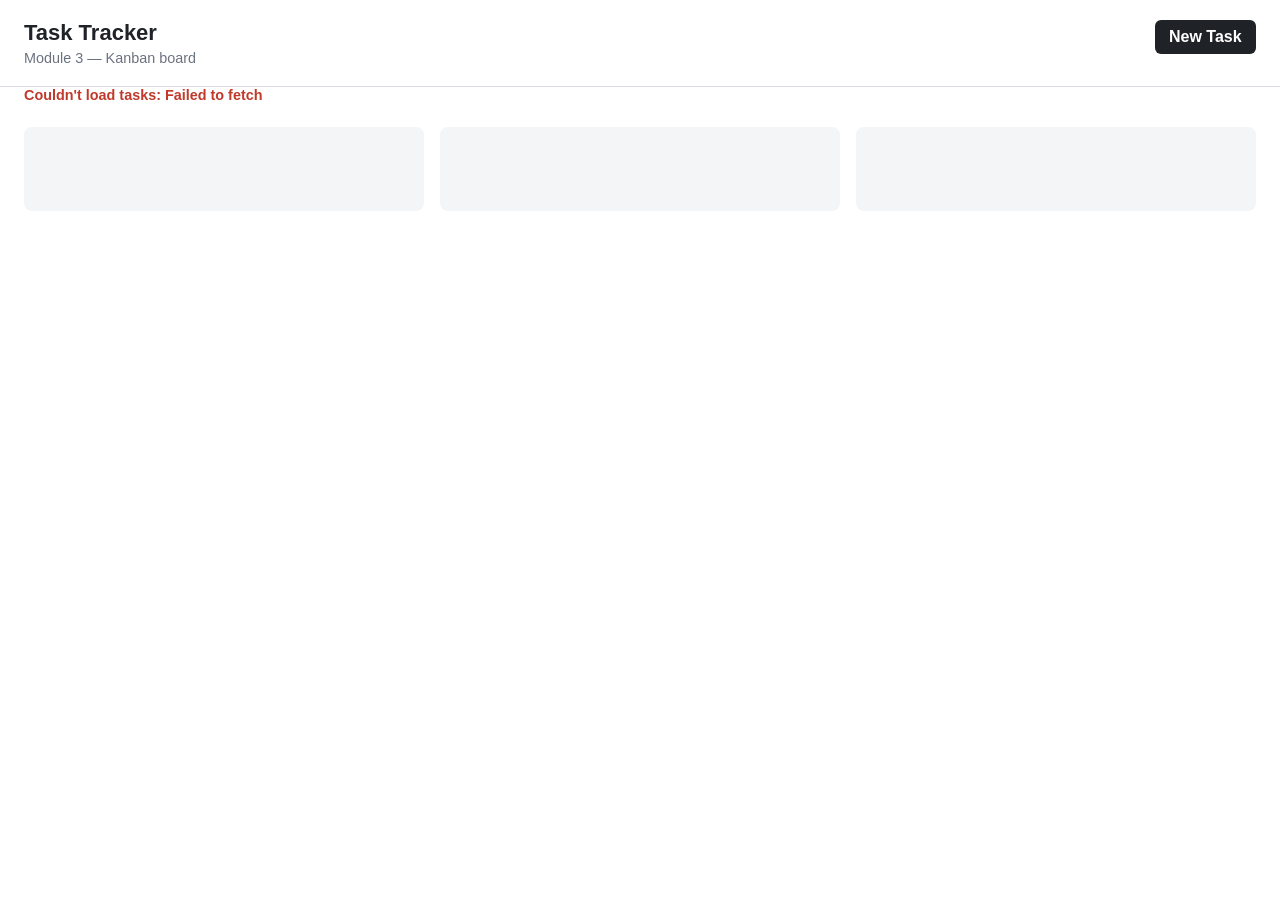
==== frontend/index.html @ bc12d235 "Add Module 3 Kanban frontend with drag-and-drop, create/edit modal, and CORS Adds a vanilla HTML/CSS" ====
<!doctype html>
<html lang="en">
<head>
  <meta charset="utf-8" />
  <meta name="viewport" content="width=device-width, initial-scale=1" />
  <title>Task Tracker</title>
  <style>
    :root {
      color-scheme: light dark;
      --gap: 1rem;
      --column-bg: #f4f5f7;
      --card-bg: #ffffff;
      --border: #d9dce1;
      --text: #1f2328;
      --muted: #6b7280;
      --high: #c0392b;
      --medium: #b7791f;
      --low: #2f855a;
    }

    * {
      box-sizing: border-box;
    }

    body {
      margin: 0;
      font-family: -apple-system, BlinkMacSystemFont, "Segoe UI", Roboto, Helvetica, Arial, sans-serif;
      color: var(--text);
      background: #ffffff;
    }

    header.app-header {
      padding: 1.25rem 1.5rem;
      border-bottom: 1px solid var(--border);
      display: flex;
      align-items: flex-start;
      justify-content: space-between;
      gap: 1rem;
    }

    header.app-header h1 {
      margin: 0;
      font-size: 1.375rem;
    }

    header.app-header p {
      margin: 0.25rem 0 0;
      color: var(--muted);
      font-size: 0.9rem;
    }

    button {
      font: inherit;
      cursor: pointer;
    }

    #new-task-btn {
      background: var(--text);
      color: #fff;
      border: none;
      border-radius: 6px;
      padding: 0.5rem 0.9rem;
      font-weight: 600;
      white-space: nowrap;
    }

    main.board {
      display: flex;
      gap: var(--gap);
      padding: 1.5rem;
      align-items: flex-start;
    }

    section.column {
      flex: 1 1 0;
      min-width: 0;
      background: var(--column-bg);
      border-radius: 8px;
      padding: 0.75rem;
    }

    section.column h2 {
      margin: 0 0 0.75rem;
      font-size: 1rem;
      display: flex;
      align-items: center;
      justify-content: space-between;
    }

    ul.card-list {
      list-style: none;
      margin: 0;
      padding: 0;
      display: flex;
      flex-direction: column;
      gap: 0.5rem;
      min-height: 3rem;
    }

    li.card {
      background: var(--card-bg);
      border: 1px solid var(--border);
      border-radius: 6px;
      padding: 0.65rem 0.75rem;
      cursor: grab;
    }

    li.card.dragging {
      opacity: 0.5;
    }

    ul.card-list.drag-over {
      outline: 2px dashed var(--muted);
      outline-offset: 2px;
    }

    li.card .card-title {
      font-weight: 600;
      margin: 0 0 0.25rem;
    }

    li.card .card-meta {
      font-size: 0.8rem;
      color: var(--muted);
      display: flex;
      gap: 0.5rem;
      flex-wrap: wrap;
      align-items: center;
    }

    .card-edit-btn {
      margin-left: auto;
      background: none;
      border: 1px solid var(--border);
      border-radius: 4px;
      padding: 0.1rem 0.5rem;
      font-size: 0.75rem;
      color: var(--text);
    }

    .priority-badge {
      font-weight: 600;
      text-transform: uppercase;
      font-size: 0.7rem;
      letter-spacing: 0.03em;
    }

    .priority-High {
      color: var(--high);
    }

    .priority-Medium {
      color: var(--medium);
    }

    .priority-Low {
      color: var(--low);
    }

    .column-count {
      font-size: 0.8rem;
      font-weight: 500;
      color: var(--muted);
    }

    .empty-placeholder {
      color: var(--muted);
      font-size: 0.85rem;
      font-style: italic;
      padding: 0.5rem 0.1rem;
    }

    #board-banner {
      margin: 0 1.5rem;
      font-size: 0.9rem;
    }

    #board-banner[data-state="loading"] {
      color: var(--muted);
    }

    #board-banner[data-state="error"] {
      color: var(--high);
      font-weight: 600;
    }

    #board-banner:empty {
      display: none;
    }

    @media (max-width: 720px) {
      main.board {
        flex-direction: column;
      }

      section.column {
        width: 100%;
      }
    }

    dialog#task-modal {
      border: none;
      border-radius: 10px;
      padding: 1.25rem 1.5rem 1.5rem;
      width: min(420px, 90vw);
      box-shadow: 0 10px 30px rgba(0, 0, 0, 0.2);
    }

    dialog#task-modal::backdrop {
      background: rgba(0, 0, 0, 0.4);
    }

    .modal-header {
      display: flex;
      align-items: center;
      justify-content: space-between;
      margin-bottom: 0.5rem;
    }

    .modal-header h2 {
      margin: 0;
      font-size: 1.1rem;
    }

    #modal-close-btn {
      background: none;
      border: none;
      font-size: 1.25rem;
      line-height: 1;
      color: var(--muted);
      padding: 0.1rem 0.4rem;
    }

    .modal-error {
      color: var(--high);
      font-size: 0.85rem;
      min-height: 1.1em;
      margin: 0 0 0.5rem;
    }

    .field {
      margin-bottom: 0.75rem;
      display: flex;
      flex-direction: column;
      gap: 0.25rem;
    }

    .field label {
      font-size: 0.8rem;
      font-weight: 600;
      color: var(--muted);
    }

    .field input,
    .field textarea,
    .field select {
      font: inherit;
      padding: 0.4rem 0.5rem;
      border: 1px solid var(--border);
      border-radius: 5px;
    }

    .field-row {
      display: flex;
      gap: 0.75rem;
    }

    .field-row .field {
      flex: 1 1 0;
    }

    .modal-actions {
      display: flex;
      justify-content: flex-end;
      gap: 0.5rem;
      margin-top: 1rem;
    }

    .modal-actions button {
      border-radius: 6px;
      padding: 0.45rem 0.9rem;
      border: 1px solid var(--border);
      background: #fff;
    }

    #modal-submit-btn {
      background: var(--text);
      color: #fff;
      border-color: var(--text);
      font-weight: 600;
    }
  </style>
</head>
<body>
  <header class="app-header">
    <div>
      <h1>Task Tracker</h1>
      <p>Module 3 — Kanban board</p>
    </div>
    <button type="button" id="new-task-btn">New Task</button>
  </header>

  <p id="board-banner" role="status" aria-live="polite"></p>

  <dialog id="task-modal" aria-labelledby="task-modal-heading">
    <form id="task-form" novalidate>
      <div class="modal-header">
        <h2 id="task-modal-heading">New Task</h2>
        <button type="button" id="modal-close-btn" aria-label="Close">&times;</button>
      </div>

      <p class="modal-error" id="modal-error" role="alert"></p>

      <div class="field">
        <label for="task-title">Title</label>
        <input type="text" id="task-title" name="title" maxlength="200" />
      </div>

      <div class="field">
        <label for="task-description">Description</label>
        <textarea id="task-description" name="description" rows="3"></textarea>
      </div>

      <div class="field-row">
        <div class="field">
          <label for="task-status">Status</label>
          <select id="task-status" name="status">
            <option value="ToDo">To Do</option>
            <option value="InProgress">In Progress</option>
            <option value="Done">Done</option>
          </select>
        </div>

        <div class="field">
          <label for="task-priority">Priority</label>
          <select id="task-priority" name="priority">
            <option value="Low">Low</option>
            <option value="Medium">Medium</option>
            <option value="High">High</option>
          </select>
        </div>
      </div>

      <div class="field">
        <label for="task-assignee">Assignee</label>
        <input type="text" id="task-assignee" name="assignee" />
      </div>

      <div class="modal-actions">
        <button type="button" id="modal-cancel-btn">Cancel</button>
        <button type="submit" id="modal-submit-btn">Save</button>
      </div>
    </form>
  </dialog>

  <main class="board" aria-label="Task board">
    <section class="column" data-status="ToDo" aria-labelledby="column-todo-heading">
      <h2 id="column-todo-heading"><span class="column-label" data-label-for="ToDo"></span> <span class="column-count" data-count-for="ToDo"></span></h2>
      <ul class="card-list" data-status-list="ToDo"></ul>
    </section>

    <section class="column" data-status="InProgress" aria-labelledby="column-inprogress-heading">
      <h2 id="column-inprogress-heading"><span class="column-label" data-label-for="InProgress"></span> <span class="column-count" data-count-for="InProgress"></span></h2>
      <ul class="card-list" data-status-list="InProgress"></ul>
    </section>

    <section class="column" data-status="Done" aria-labelledby="column-done-heading">
      <h2 id="column-done-heading"><span class="column-label" data-label-for="Done"></span> <span class="column-count" data-count-for="Done"></span></h2>
      <ul class="card-list" data-status-list="Done"></ul>
    </section>
  </main>

  <script>
    const API_BASE = "http://127.0.0.1:8000";
    const STATUSES = ["ToDo", "InProgress", "Done"];
    const STATUS_LABELS = { ToDo: "To Do", InProgress: "In Progress", Done: "Done" };
    const PRIORITY_ORDER = { High: 0, Medium: 1, Low: 2 };

    const banner = document.getElementById("board-banner");

    function setBannerState(state, message) {
      banner.dataset.state = state;
      banner.textContent = message || "";
    }

    async function fetchTasks() {
      const response = await fetch(`${API_BASE}/tasks`);
      if (!response.ok) {
        throw new Error(`Request failed with status ${response.status}`);
      }
      return response.json();
    }

    function groupByStatus(tasks) {
      const groups = { ToDo: [], InProgress: [], Done: [] };
      for (const task of tasks) {
        if (groups[task.status]) {
          groups[task.status].push(task);
        }
      }
      return groups;
    }

    function sortTasks(tasks) {
      return [...tasks].sort((a, b) => {
        const priorityDiff = PRIORITY_ORDER[a.priority] - PRIORITY_ORDER[b.priority];
        if (priorityDiff !== 0) return priorityDiff;
        return a.id < b.id ? -1 : a.id > b.id ? 1 : 0;
      });
    }

    function renderCard(task) {
      const li = document.createElement("li");
      li.className = "card";
      li.dataset.taskId = task.id;
      li.draggable = true;

      const title = document.createElement("p");
      title.className = "card-title";
      title.textContent = task.title;
      li.appendChild(title);

      const meta = document.createElement("p");
      meta.className = "card-meta";

      const priority = document.createElement("span");
      priority.className = `priority-badge priority-${task.priority}`;
      priority.textContent = task.priority;
      meta.appendChild(priority);

      const assignee = document.createElement("span");
      assignee.textContent = task.assignee || "Unassigned";
      meta.appendChild(assignee);

      const editBtn = document.createElement("button");
      editBtn.type = "button";
      editBtn.className = "card-edit-btn";
      editBtn.textContent = "Edit";
      editBtn.setAttribute("aria-label", `Edit ${task.title}`);
      editBtn.addEventListener("click", () => openEditModal(task));
      meta.appendChild(editBtn);

      li.appendChild(meta);

      li.addEventListener("dragstart", (event) => {
        if (event.target.closest(".card-edit-btn")) {
          event.preventDefault();
          return;
        }
        event.dataTransfer.effectAllowed = "move";
        event.dataTransfer.setData("text/plain", JSON.stringify({ id: task.id, status: task.status }));
        li.classList.add("dragging");
      });
      li.addEventListener("dragend", () => {
        li.classList.remove("dragging");
      });

      return li;
    }

    function renderBoard(tasks) {
      const groups = groupByStatus(tasks);

      for (const status of STATUSES) {
        const listEl = document.querySelector(`[data-status-list="${status}"]`);
        const labelEl = document.querySelector(`[data-label-for="${status}"]`);
        const countEl = document.querySelector(`[data-count-for="${status}"]`);
        const columnTasks = sortTasks(groups[status]);

        listEl.innerHTML = "";
        labelEl.textContent = STATUS_LABELS[status];
        countEl.textContent = `(${columnTasks.length})`;

        if (columnTasks.length === 0) {
          const placeholder = document.createElement("li");
          placeholder.className = "empty-placeholder";
          placeholder.textContent = "No tasks";
          listEl.appendChild(placeholder);
          continue;
        }

        for (const task of columnTasks) {
          listEl.appendChild(renderCard(task));
        }
      }
    }

    async function refreshBoard() {
      const tasks = await fetchTasks();
      renderBoard(tasks);
    }

    async function loadBoard() {
      setBannerState("loading", "Loading tasks…");
      try {
        await refreshBoard();
        setBannerState("ready", "");
      } catch (error) {
        setBannerState("error", `Couldn't load tasks: ${error.message}`);
      }
    }

    const inFlightUpdates = new Set();

    async function handleDrop(taskId, originalStatus, newStatus) {
      if (originalStatus === newStatus) return; // same-column drop: no PATCH
      if (inFlightUpdates.has(taskId)) return; // avoid duplicate in-flight updates

      inFlightUpdates.add(taskId);
      let dragError = null;
      try {
        const response = await fetch(`${API_BASE}/tasks/${taskId}`, {
          method: "PATCH",
          headers: { "Content-Type": "application/json" },
          body: JSON.stringify({ status: newStatus }),
        });
        if (!response.ok) {
          const body = await response.json().catch(() => ({}));
          dragError = typeof body.detail === "string" ? body.detail : `Request failed with status ${response.status}`;
        }
      } catch (error) {
        dragError = error.message;
      } finally {
        inFlightUpdates.delete(taskId);
      }

      // Backend is the sole authority on transition validity: always
      // reconcile with server truth after the attempt, whether it
      // succeeded or was rejected.
      try {
        await refreshBoard();
        setBannerState(dragError ? "error" : "ready", dragError ? `Couldn't move task: ${dragError}` : "");
      } catch (error) {
        setBannerState("error", `Couldn't load tasks: ${error.message}`);
      }
    }

    function attachColumnDropHandlers() {
      for (const status of STATUSES) {
        const listEl = document.querySelector(`[data-status-list="${status}"]`);

        listEl.addEventListener("dragover", (event) => {
          event.preventDefault();
          event.dataTransfer.dropEffect = "move";
        });
        listEl.addEventListener("dragenter", () => {
          listEl.classList.add("drag-over");
        });
        listEl.addEventListener("dragleave", () => {
          listEl.classList.remove("drag-over");
        });
        listEl.addEventListener("drop", (event) => {
          event.preventDefault();
          listEl.classList.remove("drag-over");

          const raw = event.dataTransfer.getData("text/plain");
          if (!raw) return;

          let dragged;
          try {
            dragged = JSON.parse(raw);
          } catch (error) {
            return;
          }

          handleDrop(dragged.id, dragged.status, status);
        });
      }
    }

    const modal = document.getElementById("task-modal");
    const taskForm = document.getElementById("task-form");
    const modalHeading = document.getElementById("task-modal-heading");
    const modalError = document.getElementById("modal-error");
    const titleInput = document.getElementById("task-title");
    const descriptionInput = document.getElementById("task-description");
    const statusSelect = document.getElementById("task-status");
    const prioritySelect = document.getElementById("task-priority");
    const assigneeInput = document.getElementById("task-assignee");

    let editingTaskId = null;
    let editingOriginalStatus = null;

    function resetModalForm() {
      editingTaskId = null;
      editingOriginalStatus = null;
      taskForm.reset();
      modalError.textContent = "";
    }

    function openCreateModal() {
      resetModalForm();
      modalHeading.textContent = "New Task";
      statusSelect.value = "ToDo";
      prioritySelect.value = "Medium";
      modal.showModal();
    }

    function openEditModal(task) {
      editingTaskId = task.id;
      editingOriginalStatus = task.status;
      modalError.textContent = "";
      modalHeading.textContent = "Edit Task";
      titleInput.value = task.title;
      descriptionInput.value = task.description || "";
      statusSelect.value = task.status;
      prioritySelect.value = task.priority;
      assigneeInput.value = task.assignee || "";
      modal.showModal();
    }

    document.getElementById("new-task-btn").addEventListener("click", openCreateModal);
    document.getElementById("modal-cancel-btn").addEventListener("click", () => modal.close());
    document.getElementById("modal-close-btn").addEventListener("click", () => modal.close());

    // Every dismissal path (Cancel, X, Escape, backdrop click) ends in the
    // dialog's native 'close' event, so stale id/values/errors are cleared
    // in exactly one place regardless of how the modal was dismissed.
    modal.addEventListener("close", resetModalForm);

    // Escape and Cancel/X all call modal.close() (or fire the dialog's
    // native 'cancel' event) which is enough; clicking the backdrop needs
    // this explicit check so clicks inside the dialog content don't close it.
    modal.addEventListener("click", (event) => {
      if (event.target === modal) {
        modal.close();
      }
    });

    taskForm.addEventListener("submit", async (event) => {
      event.preventDefault();

      const trimmedTitle = titleInput.value.trim();
      if (!trimmedTitle) {
        modalError.textContent = "Title is required.";
        return; // client-side only: no network request for a blank title
      }

      const trimmedAssignee = assigneeInput.value.trim();
      const payload = {
        title: trimmedTitle,
        description: descriptionInput.value,
        priority: prioritySelect.value,
        assignee: trimmedAssignee === "" ? null : trimmedAssignee,
      };

      const isEdit = editingTaskId !== null;
      if (isEdit) {
        // Only send status if it actually changed: the backend rejects a
        // same->same status PATCH as an invalid transition (see
        // app/business_rules.py), so sending the unchanged value on every
        // save would break plain title/description edits.
        if (statusSelect.value !== editingOriginalStatus) {
          payload.status = statusSelect.value;
        }
      } else {
        payload.status = statusSelect.value;
      }

      const url = isEdit ? `${API_BASE}/tasks/${editingTaskId}` : `${API_BASE}/tasks`;
      const method = isEdit ? "PATCH" : "POST";

      let response;
      try {
        response = await fetch(url, {
          method,
          headers: { "Content-Type": "application/json" },
          body: JSON.stringify(payload),
        });
      } catch (error) {
        modalError.textContent = `Couldn't save task: ${error.message}`;
        return;
      }

      if (!response.ok) {
        const body = await response.json().catch(() => ({}));
        modalError.textContent =
          typeof body.detail === "string" ? body.detail : `Request failed with status ${response.status}`;
        return; // keep modal open, values intact, per the 422 contract
      }

      modal.close(); // success: clears errors, closes, resets via 'close' listener

      try {
        await refreshBoard();
        setBannerState("ready", "");
      } catch (error) {
        setBannerState("error", `Couldn't load tasks: ${error.message}`);
      }
    });

    attachColumnDropHandlers();
    loadBoard();
  </script>
</body>
</html>
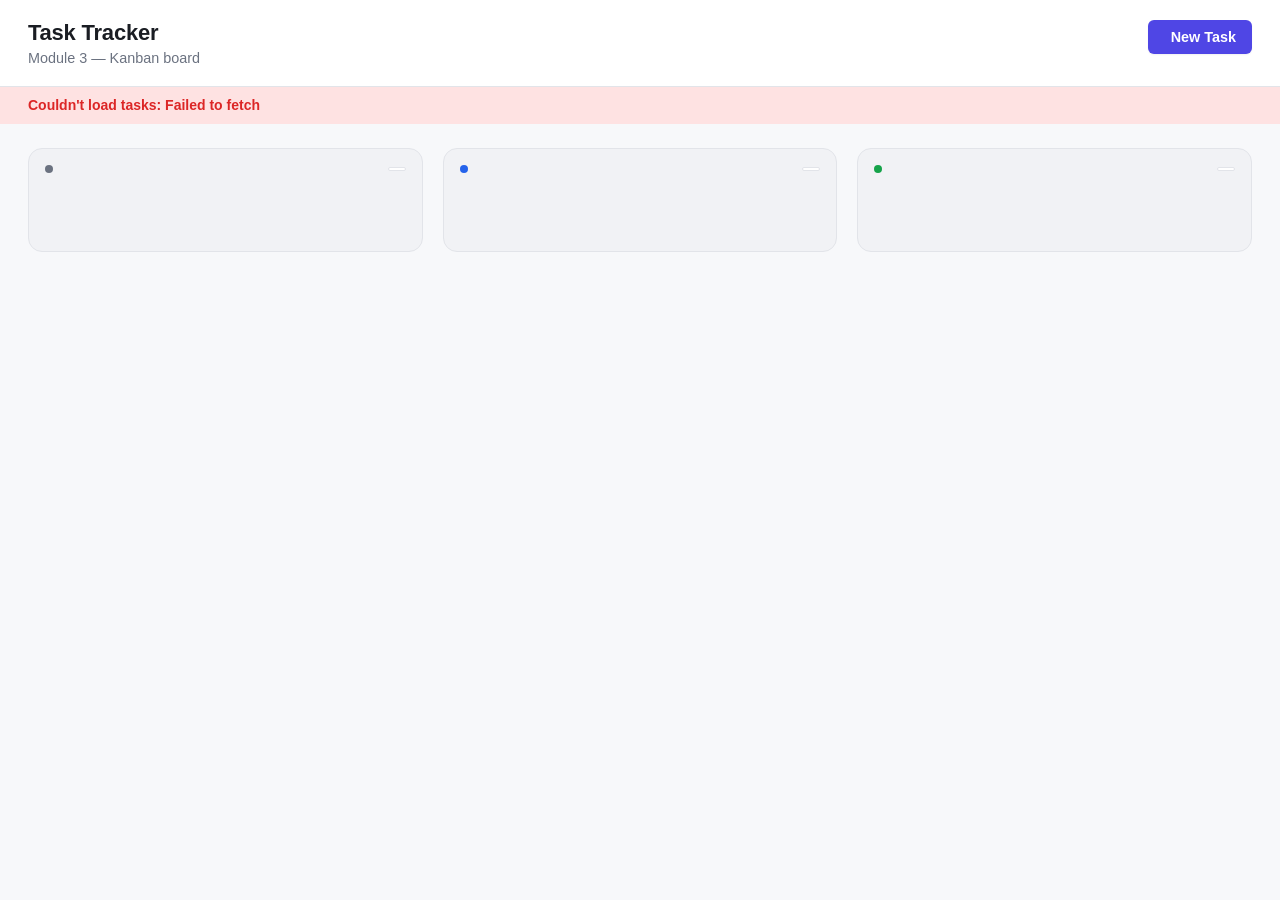
==== commit 079c15d2: "enhancements before the middle assignment" ====
--- a/frontend/index.html
+++ b/frontend/index.html
@@ -7,15 +7,77 @@
   <style>
     :root {
       color-scheme: light dark;
-      --gap: 1rem;
-      --column-bg: #f4f5f7;
-      --card-bg: #ffffff;
-      --border: #d9dce1;
-      --text: #1f2328;
-      --muted: #6b7280;
-      --high: #c0392b;
-      --medium: #b7791f;
-      --low: #2f855a;
+      --font: -apple-system, BlinkMacSystemFont, "Segoe UI", Roboto, Helvetica, Arial, sans-serif;
+
+      --bg: #f7f8fa;
+      --surface: #ffffff;
+      --surface-alt: #f1f2f5;
+      --border: #e2e4e9;
+      --text: #1a1d23;
+      --text-muted: #6b7280;
+
+      --accent: #4f46e5;
+      --accent-hover: #4338ca;
+      --accent-ring: rgba(79, 70, 229, 0.15);
+
+      --danger: #dc2626;
+      --danger-bg: #fee2e2;
+
+      --priority-high: #b91c1c;
+      --priority-high-bg: #fee2e2;
+      --priority-medium: #b45309;
+      --priority-medium-bg: #fef3c7;
+      --priority-low: #15803d;
+      --priority-low-bg: #dcfce7;
+
+      --status-todo: #6b7280;
+      --status-inprogress: #2563eb;
+      --status-done: #16a34a;
+
+      --radius-sm: 6px;
+      --radius-md: 10px;
+      --radius-lg: 14px;
+
+      --shadow-sm: 0 1px 2px rgba(16, 24, 40, 0.06);
+      --shadow-md: 0 6px 16px rgba(16, 24, 40, 0.10);
+      --shadow-lg: 0 16px 40px rgba(16, 24, 40, 0.20);
+
+      --drag-over-bg: rgba(79, 70, 229, 0.07);
+    }
+
+    @media (prefers-color-scheme: dark) {
+      :root {
+        --bg: #14161a;
+        --surface: #1c1f26;
+        --surface-alt: #20232b;
+        --border: #2c2f38;
+        --text: #e6e8eb;
+        --text-muted: #9aa1ac;
+
+        --accent: #818cf8;
+        --accent-hover: #a5b4fc;
+        --accent-ring: rgba(129, 140, 248, 0.25);
+
+        --danger: #f87171;
+        --danger-bg: rgba(248, 113, 113, 0.15);
+
+        --priority-high: #fca5a5;
+        --priority-high-bg: rgba(248, 113, 113, 0.15);
+        --priority-medium: #fcd34d;
+        --priority-medium-bg: rgba(251, 191, 36, 0.15);
+        --priority-low: #86efac;
+        --priority-low-bg: rgba(74, 222, 128, 0.15);
+
+        --status-todo: #9aa1ac;
+        --status-inprogress: #60a5fa;
+        --status-done: #4ade80;
+
+        --shadow-sm: 0 1px 2px rgba(0, 0, 0, 0.35);
+        --shadow-md: 0 6px 16px rgba(0, 0, 0, 0.45);
+        --shadow-lg: 0 16px 40px rgba(0, 0, 0, 0.55);
+
+        --drag-over-bg: rgba(129, 140, 248, 0.12);
+      }
     }
 
     * {
@@ -24,67 +86,177 @@
 
     body {
       margin: 0;
-      font-family: -apple-system, BlinkMacSystemFont, "Segoe UI", Roboto, Helvetica, Arial, sans-serif;
+      font-family: var(--font);
+      background: var(--bg);
       color: var(--text);
-      background: #ffffff;
-    }
+    }
+
+    button {
+      font: inherit;
+      cursor: pointer;
+    }
+
+    /* Header */
 
     header.app-header {
-      padding: 1.25rem 1.5rem;
-      border-bottom: 1px solid var(--border);
       display: flex;
       align-items: flex-start;
       justify-content: space-between;
       gap: 1rem;
+      padding: 1.25rem 1.75rem;
+      background: var(--surface);
+      border-bottom: 1px solid var(--border);
     }
 
     header.app-header h1 {
       margin: 0;
       font-size: 1.375rem;
+      font-weight: 700;
+      letter-spacing: -0.01em;
     }
 
     header.app-header p {
       margin: 0.25rem 0 0;
-      color: var(--muted);
+      color: var(--text-muted);
       font-size: 0.9rem;
     }
 
-    button {
-      font: inherit;
-      cursor: pointer;
-    }
-
-    #new-task-btn {
-      background: var(--text);
+    .btn-primary {
+      display: inline-flex;
+      align-items: center;
+      gap: 0.4rem;
+      background: var(--accent);
       color: #fff;
       border: none;
-      border-radius: 6px;
-      padding: 0.5rem 0.9rem;
+      border-radius: var(--radius-sm);
+      padding: 0.55rem 1rem;
       font-weight: 600;
+      font-size: 0.9rem;
       white-space: nowrap;
-    }
+      box-shadow: var(--shadow-sm);
+      transition: background-color 0.15s ease, transform 0.1s ease;
+    }
+
+    .btn-primary:hover {
+      background: var(--accent-hover);
+    }
+
+    .btn-primary:active {
+      transform: scale(0.97);
+    }
+
+    .btn-secondary {
+      background: var(--surface-alt);
+      color: var(--text);
+      border: 1px solid var(--border);
+      border-radius: var(--radius-sm);
+      padding: 0.55rem 1rem;
+      font-weight: 600;
+      font-size: 0.9rem;
+      transition: background-color 0.15s ease;
+    }
+
+    .btn-secondary:hover {
+      background: var(--border);
+    }
+
+    /* Status banner */
+
+    #board-banner {
+      display: flex;
+      align-items: center;
+      gap: 0.5rem;
+      margin: 0;
+      padding: 0.65rem 1.75rem;
+      font-size: 0.875rem;
+    }
+
+    #board-banner:empty {
+      display: none;
+      padding: 0;
+    }
+
+    #board-banner[data-state="loading"] {
+      color: var(--text-muted);
+    }
+
+    #board-banner[data-state="error"] {
+      color: var(--danger);
+      font-weight: 600;
+      background: var(--danger-bg);
+    }
+
+    .spinner {
+      width: 13px;
+      height: 13px;
+      flex-shrink: 0;
+      border-radius: 50%;
+      border: 2px solid currentColor;
+      border-top-color: transparent;
+      animation: spin 0.6s linear infinite;
+    }
+
+    @keyframes spin {
+      to {
+        transform: rotate(360deg);
+      }
+    }
+
+    /* Board + columns */
 
     main.board {
       display: flex;
-      gap: var(--gap);
-      padding: 1.5rem;
+      gap: 1.25rem;
+      padding: 1.5rem 1.75rem;
       align-items: flex-start;
     }
 
     section.column {
       flex: 1 1 0;
       min-width: 0;
-      background: var(--column-bg);
-      border-radius: 8px;
-      padding: 0.75rem;
+      background: var(--surface-alt);
+      border: 1px solid var(--border);
+      border-radius: var(--radius-lg);
+      padding: 1rem;
     }
 
     section.column h2 {
-      margin: 0 0 0.75rem;
-      font-size: 1rem;
       display: flex;
       align-items: center;
-      justify-content: space-between;
+      gap: 0.5rem;
+      margin: 0 0 0.9rem;
+      font-size: 0.95rem;
+      font-weight: 700;
+    }
+
+    .status-dot {
+      width: 8px;
+      height: 8px;
+      border-radius: 50%;
+      flex-shrink: 0;
+    }
+
+    section.column[data-status="ToDo"] .status-dot {
+      background: var(--status-todo);
+    }
+
+    section.column[data-status="InProgress"] .status-dot {
+      background: var(--status-inprogress);
+    }
+
+    section.column[data-status="Done"] .status-dot {
+      background: var(--status-done);
+    }
+
+    .column-count {
+      margin-left: auto;
+      font-size: 0.78rem;
+      font-weight: 600;
+      color: var(--text-muted);
+      background: var(--surface);
+      border: 1px solid var(--border);
+      border-radius: 999px;
+      padding: 0.05rem 0.5rem;
     }
 
     ul.card-list {
@@ -93,99 +265,162 @@
       padding: 0;
       display: flex;
       flex-direction: column;
-      gap: 0.5rem;
+      gap: 0.6rem;
       min-height: 3rem;
-    }
+      border-radius: var(--radius-md);
+      transition: background-color 0.15s ease;
+    }
+
+    ul.card-list.drag-over {
+      background: var(--drag-over-bg);
+      outline: 2px dashed var(--accent);
+      outline-offset: 3px;
+    }
+
+    /* Cards */
 
     li.card {
-      background: var(--card-bg);
+      background: var(--surface);
       border: 1px solid var(--border);
-      border-radius: 6px;
-      padding: 0.65rem 0.75rem;
+      border-radius: var(--radius-md);
+      padding: 0.8rem 0.9rem;
+      box-shadow: var(--shadow-sm);
       cursor: grab;
+      transition: box-shadow 0.15s ease, transform 0.15s ease, opacity 0.15s ease;
+    }
+
+    li.card:hover {
+      box-shadow: var(--shadow-md);
+      transform: translateY(-1px);
+    }
+
+    li.card:active {
+      cursor: grabbing;
     }
 
     li.card.dragging {
       opacity: 0.5;
-    }
-
-    ul.card-list.drag-over {
-      outline: 2px dashed var(--muted);
-      outline-offset: 2px;
+      transform: scale(0.98);
     }
 
     li.card .card-title {
       font-weight: 600;
-      margin: 0 0 0.25rem;
-    }
-
-    li.card .card-meta {
-      font-size: 0.8rem;
-      color: var(--muted);
-      display: flex;
+      font-size: 0.95rem;
+      line-height: 1.3;
+      margin: 0 0 0.5rem;
+    }
+
+    li.card .card-footer {
+      display: flex;
+      align-items: center;
       gap: 0.5rem;
       flex-wrap: wrap;
+    }
+
+    .priority-badge {
+      font-size: 0.7rem;
+      font-weight: 700;
+      letter-spacing: 0.02em;
+      border-radius: 999px;
+      padding: 0.15rem 0.55rem;
+    }
+
+    .priority-High {
+      color: var(--priority-high);
+      background: var(--priority-high-bg);
+    }
+
+    .priority-Medium {
+      color: var(--priority-medium);
+      background: var(--priority-medium-bg);
+    }
+
+    .priority-Low {
+      color: var(--priority-low);
+      background: var(--priority-low-bg);
+    }
+
+    .assignee {
+      display: flex;
       align-items: center;
-    }
-
-    .card-edit-btn {
+      gap: 0.4rem;
+      color: var(--text-muted);
+      font-size: 0.78rem;
+      min-width: 0;
+      overflow: hidden;
+      text-overflow: ellipsis;
+      white-space: nowrap;
+    }
+
+    .avatar {
+      width: 20px;
+      height: 20px;
+      border-radius: 50%;
+      flex-shrink: 0;
+      display: flex;
+      align-items: center;
+      justify-content: center;
+      font-size: 0.62rem;
+      font-weight: 700;
+      color: #fff;
+    }
+
+    .avatar.unassigned {
+      background: transparent;
+      border: 1px dashed var(--border);
+    }
+
+    .card-actions {
+      display: flex;
+      gap: 0.1rem;
       margin-left: auto;
+      flex-shrink: 0;
+    }
+
+    .icon-btn {
       background: none;
-      border: 1px solid var(--border);
-      border-radius: 4px;
-      padding: 0.1rem 0.5rem;
-      font-size: 0.75rem;
-      color: var(--text);
-    }
-
-    .priority-badge {
-      font-weight: 600;
-      text-transform: uppercase;
-      font-size: 0.7rem;
-      letter-spacing: 0.03em;
-    }
-
-    .priority-High {
-      color: var(--high);
-    }
-
-    .priority-Medium {
-      color: var(--medium);
-    }
-
-    .priority-Low {
-      color: var(--low);
-    }
-
-    .column-count {
+      border: none;
+      border-radius: 6px;
+      padding: 0.3rem;
+      display: inline-flex;
+      align-items: center;
+      justify-content: center;
+      color: var(--text-muted);
+      transition: background-color 0.15s ease, color 0.15s ease;
+    }
+
+    .icon-btn svg {
+      width: 15px;
+      height: 15px;
+    }
+
+    .icon-btn:hover {
+      background: var(--surface-alt);
+    }
+
+    .icon-btn.edit:hover {
+      color: var(--accent);
+    }
+
+    .icon-btn.delete:hover {
+      color: var(--danger);
+      background: var(--danger-bg);
+    }
+
+    .empty-placeholder {
+      display: flex;
+      flex-direction: column;
+      align-items: center;
+      gap: 0.4rem;
+      color: var(--text-muted);
       font-size: 0.8rem;
-      font-weight: 500;
-      color: var(--muted);
-    }
-
-    .empty-placeholder {
-      color: var(--muted);
-      font-size: 0.85rem;
-      font-style: italic;
-      padding: 0.5rem 0.1rem;
-    }
-
-    #board-banner {
-      margin: 0 1.5rem;
-      font-size: 0.9rem;
-    }
-
-    #board-banner[data-state="loading"] {
-      color: var(--muted);
-    }
-
-    #board-banner[data-state="error"] {
-      color: var(--high);
-      font-weight: 600;
-    }
-
-    #board-banner:empty {
-      display: none;
+      padding: 1.5rem 0.5rem;
+    }
+
+    .empty-placeholder svg {
+      width: 26px;
+      height: 26px;
+      opacity: 0.5;
     }
 
     @media (max-width: 720px) {
@@ -198,66 +433,85 @@
       }
     }
 
+    /* Modal */
+
     dialog#task-modal {
       border: none;
-      border-radius: 10px;
-      padding: 1.25rem 1.5rem 1.5rem;
-      width: min(420px, 90vw);
-      box-shadow: 0 10px 30px rgba(0, 0, 0, 0.2);
+      border-radius: var(--radius-lg);
+      padding: 0;
+      width: min(440px, 92vw);
+      background: var(--surface);
+      color: var(--text);
+      box-shadow: var(--shadow-lg);
     }
 
     dialog#task-modal::backdrop {
-      background: rgba(0, 0, 0, 0.4);
+      background: rgba(10, 12, 15, 0.5);
+    }
+
+    #task-form {
+      display: flex;
+      flex-direction: column;
+      padding: 1.5rem 1.5rem 1.25rem;
     }
 
     .modal-header {
       display: flex;
       align-items: center;
       justify-content: space-between;
-      margin-bottom: 0.5rem;
+      margin-bottom: 0.4rem;
     }
 
     .modal-header h2 {
       margin: 0;
-      font-size: 1.1rem;
+      font-size: 1.05rem;
+      font-weight: 700;
     }
 
     #modal-close-btn {
-      background: none;
-      border: none;
-      font-size: 1.25rem;
-      line-height: 1;
-      color: var(--muted);
-      padding: 0.1rem 0.4rem;
+      color: var(--text-muted);
     }
 
     .modal-error {
-      color: var(--high);
-      font-size: 0.85rem;
+      color: var(--danger);
+      font-size: 0.82rem;
       min-height: 1.1em;
-      margin: 0 0 0.5rem;
+      margin: 0.25rem 0 0.5rem;
     }
 
     .field {
-      margin-bottom: 0.75rem;
+      margin-bottom: 0.85rem;
       display: flex;
       flex-direction: column;
-      gap: 0.25rem;
+      gap: 0.3rem;
     }
 
     .field label {
-      font-size: 0.8rem;
-      font-weight: 600;
-      color: var(--muted);
+      font-size: 0.72rem;
+      font-weight: 700;
+      text-transform: uppercase;
+      letter-spacing: 0.03em;
+      color: var(--text-muted);
     }
 
     .field input,
     .field textarea,
     .field select {
       font: inherit;
-      padding: 0.4rem 0.5rem;
+      color: var(--text);
+      background: var(--surface-alt);
+      padding: 0.5rem 0.6rem;
       border: 1px solid var(--border);
-      border-radius: 5px;
+      border-radius: var(--radius-sm);
+      transition: border-color 0.15s ease, box-shadow 0.15s ease;
+    }
+
+    .field input:focus,
+    .field textarea:focus,
+    .field select:focus {
+      outline: none;
+      border-color: var(--accent);
+      box-shadow: 0 0 0 3px var(--accent-ring);
     }
 
     .field-row {
@@ -273,21 +527,7 @@
       display: flex;
       justify-content: flex-end;
       gap: 0.5rem;
-      margin-top: 1rem;
-    }
-
-    .modal-actions button {
-      border-radius: 6px;
-      padding: 0.45rem 0.9rem;
-      border: 1px solid var(--border);
-      background: #fff;
-    }
-
-    #modal-submit-btn {
-      background: var(--text);
-      color: #fff;
-      border-color: var(--text);
-      font-weight: 600;
+      margin-top: 0.5rem;
     }
   </style>
 </head>
@@ -297,7 +537,10 @@
       <h1>Task Tracker</h1>
       <p>Module 3 — Kanban board</p>
     </div>
-    <button type="button" id="new-task-btn">New Task</button>
+    <button type="button" id="new-task-btn" class="btn-primary">
+      <svg viewBox="0 0 24 24" fill="none" stroke="currentColor" stroke-width="2" stroke-linecap="round" stroke-linejoin="round" aria-hidden="true"><path d="M12 5v14"></path><path d="M5 12h14"></path></svg>
+      New Task
+    </button>
   </header>
 
   <p id="board-banner" role="status" aria-live="polite"></p>
@@ -306,7 +549,9 @@
     <form id="task-form" novalidate>
       <div class="modal-header">
         <h2 id="task-modal-heading">New Task</h2>
-        <button type="button" id="modal-close-btn" aria-label="Close">&times;</button>
+        <button type="button" id="modal-close-btn" class="icon-btn" aria-label="Close">
+          <svg viewBox="0 0 24 24" fill="none" stroke="currentColor" stroke-width="2" stroke-linecap="round" stroke-linejoin="round" aria-hidden="true"><path d="M18 6 6 18"></path><path d="m6 6 12 12"></path></svg>
+        </button>
       </div>
 
       <p class="modal-error" id="modal-error" role="alert"></p>
@@ -347,25 +592,25 @@
       </div>
 
       <div class="modal-actions">
-        <button type="button" id="modal-cancel-btn">Cancel</button>
-        <button type="submit" id="modal-submit-btn">Save</button>
+        <button type="button" id="modal-cancel-btn" class="btn-secondary">Cancel</button>
+        <button type="submit" id="modal-submit-btn" class="btn-primary">Save</button>
       </div>
     </form>
   </dialog>
 
   <main class="board" aria-label="Task board">
     <section class="column" data-status="ToDo" aria-labelledby="column-todo-heading">
-      <h2 id="column-todo-heading"><span class="column-label" data-label-for="ToDo"></span> <span class="column-count" data-count-for="ToDo"></span></h2>
+      <h2 id="column-todo-heading"><span class="status-dot" aria-hidden="true"></span><span class="column-label" data-label-for="ToDo"></span> <span class="column-count" data-count-for="ToDo"></span></h2>
       <ul class="card-list" data-status-list="ToDo"></ul>
     </section>
 
     <section class="column" data-status="InProgress" aria-labelledby="column-inprogress-heading">
-      <h2 id="column-inprogress-heading"><span class="column-label" data-label-for="InProgress"></span> <span class="column-count" data-count-for="InProgress"></span></h2>
+      <h2 id="column-inprogress-heading"><span class="status-dot" aria-hidden="true"></span><span class="column-label" data-label-for="InProgress"></span> <span class="column-count" data-count-for="InProgress"></span></h2>
       <ul class="card-list" data-status-list="InProgress"></ul>
     </section>
 
     <section class="column" data-status="Done" aria-labelledby="column-done-heading">
-      <h2 id="column-done-heading"><span class="column-label" data-label-for="Done"></span> <span class="column-count" data-count-for="Done"></span></h2>
+      <h2 id="column-done-heading"><span class="status-dot" aria-hidden="true"></span><span class="column-label" data-label-for="Done"></span> <span class="column-count" data-count-for="Done"></span></h2>
       <ul class="card-list" data-status-list="Done"></ul>
     </section>
   </main>
@@ -376,11 +621,43 @@
     const STATUS_LABELS = { ToDo: "To Do", InProgress: "In Progress", Done: "Done" };
     const PRIORITY_ORDER = { High: 0, Medium: 1, Low: 2 };
 
+    const ICON_EDIT = '<svg viewBox="0 0 24 24" fill="none" stroke="currentColor" stroke-width="2" stroke-linecap="round" stroke-linejoin="round" aria-hidden="true"><path d="M12 20h9"></path><path d="M16.5 3.5a2.121 2.121 0 0 1 3 3L7 19l-4 1 1-4Z"></path></svg>';
+    const ICON_DELETE = '<svg viewBox="0 0 24 24" fill="none" stroke="currentColor" stroke-width="2" stroke-linecap="round" stroke-linejoin="round" aria-hidden="true"><path d="M3 6h18"></path><path d="M8 6V4a2 2 0 0 1 2-2h4a2 2 0 0 1 2 2v2"></path><path d="M19 6l-1 14a2 2 0 0 1-2 2H8a2 2 0 0 1-2-2L5 6"></path><path d="M10 11v6"></path><path d="M14 11v6"></path></svg>';
+    const ICON_EMPTY = '<svg viewBox="0 0 24 24" fill="none" stroke="currentColor" stroke-width="1.5" stroke-linecap="round" stroke-linejoin="round" aria-hidden="true"><rect x="3" y="8" width="18" height="12" rx="2"></rect><path d="M3 12h5l1.5 2h5L16 12h5"></path></svg>';
+
+    const AVATAR_COLORS = ["#ef4444", "#f97316", "#eab308", "#22c55e", "#06b6d4", "#3b82f6", "#8b5cf6", "#ec4899"];
+
+    function getInitials(name) {
+      return name
+        .trim()
+        .split(/\s+/)
+        .slice(0, 2)
+        .map((word) => word[0].toUpperCase())
+        .join("");
+    }
+
+    function avatarColor(name) {
+      let hash = 0;
+      for (const ch of name) {
+        hash = (hash * 31 + ch.charCodeAt(0)) % AVATAR_COLORS.length;
+      }
+      return AVATAR_COLORS[Math.abs(hash) % AVATAR_COLORS.length];
+    }
+
     const banner = document.getElementById("board-banner");
 
     function setBannerState(state, message) {
       banner.dataset.state = state;
-      banner.textContent = message || "";
+      banner.innerHTML = "";
+      if (state === "loading") {
+        const spinner = document.createElement("span");
+        spinner.className = "spinner";
+        spinner.setAttribute("aria-hidden", "true");
+        banner.appendChild(spinner);
+      }
+      if (message) {
+        banner.appendChild(document.createTextNode(message));
+      }
     }
 
     async function fetchTasks() {
@@ -420,30 +697,63 @@
       title.textContent = task.title;
       li.appendChild(title);
 
-      const meta = document.createElement("p");
-      meta.className = "card-meta";
+      const footer = document.createElement("div");
+      footer.className = "card-footer";
 
       const priority = document.createElement("span");
       priority.className = `priority-badge priority-${task.priority}`;
       priority.textContent = task.priority;
-      meta.appendChild(priority);
-
-      const assignee = document.createElement("span");
-      assignee.textContent = task.assignee || "Unassigned";
-      meta.appendChild(assignee);
+      footer.appendChild(priority);
+
+      const assigneeWrap = document.createElement("span");
+      assigneeWrap.className = "assignee";
+      const avatar = document.createElement("span");
+      if (task.assignee) {
+        avatar.className = "avatar";
+        avatar.style.background = avatarColor(task.assignee);
+        avatar.textContent = getInitials(task.assignee);
+        assigneeWrap.title = task.assignee;
+        assigneeWrap.appendChild(avatar);
+        const name = document.createElement("span");
+        name.textContent = task.assignee;
+        assigneeWrap.appendChild(name);
+      } else {
+        avatar.className = "avatar unassigned";
+        assigneeWrap.title = "Unassigned";
+        assigneeWrap.appendChild(avatar);
+      }
+      footer.appendChild(assigneeWrap);
+
+      const actions = document.createElement("span");
+      actions.className = "card-actions";
 
       const editBtn = document.createElement("button");
       editBtn.type = "button";
-      editBtn.className = "card-edit-btn";
-      editBtn.textContent = "Edit";
+      editBtn.className = "icon-btn edit";
+      editBtn.innerHTML = ICON_EDIT;
       editBtn.setAttribute("aria-label", `Edit ${task.title}`);
       editBtn.addEventListener("click", () => openEditModal(task));
-      meta.appendChild(editBtn);
-
-      li.appendChild(meta);
+      actions.appendChild(editBtn);
+
+      const deleteBtn = document.createElement("button");
+      deleteBtn.type = "button";
+      deleteBtn.className = "icon-btn delete";
+      deleteBtn.innerHTML = ICON_DELETE;
+      deleteBtn.setAttribute("aria-label", `Delete ${task.title}`);
+      deleteBtn.addEventListener("click", () => handleDeleteClick(task));
+      actions.appendChild(deleteBtn);
+
+      footer.appendChild(actions);
+      li.appendChild(footer);
 
       li.addEventListener("dragstart", (event) => {
-        if (event.target.closest(".card-edit-btn")) {
+        // event.target during a native dragstart isn't guaranteed to be an
+        // Element: if the drag starts exactly on a text node (e.g. pressing
+        // down on the card's rendered text), some browsers report the Text
+        // node itself, which has no .closest(). Normalize to the nearest
+        // Element first.
+        const targetEl = event.target instanceof Element ? event.target : event.target.parentElement;
+        if (targetEl && targetEl.closest(".icon-btn")) {
           event.preventDefault();
           return;
         }
@@ -474,7 +784,10 @@
         if (columnTasks.length === 0) {
           const placeholder = document.createElement("li");
           placeholder.className = "empty-placeholder";
-          placeholder.textContent = "No tasks";
+          placeholder.innerHTML = ICON_EMPTY;
+          const text = document.createElement("span");
+          text.textContent = "No tasks";
+          placeholder.appendChild(text);
           listEl.appendChild(placeholder);
           continue;
         }
@@ -535,6 +848,32 @@
       }
     }
 
+    async function deleteTask(taskId) {
+      let deleteError = null;
+      try {
+        const response = await fetch(`${API_BASE}/tasks/${taskId}`, { method: "DELETE" });
+        if (!response.ok) {
+          const body = await response.json().catch(() => ({}));
+          deleteError = typeof body.detail === "string" ? body.detail : `Request failed with status ${response.status}`;
+        }
+      } catch (error) {
+        deleteError = error.message;
+      }
+
+      try {
+        await refreshBoard();
+        setBannerState(deleteError ? "error" : "ready", deleteError ? `Couldn't delete task: ${deleteError}` : "");
+      } catch (error) {
+        setBannerState("error", `Couldn't load tasks: ${error.message}`);
+      }
+    }
+
+    function handleDeleteClick(task) {
+      const confirmed = window.confirm(`Delete "${task.title}"? This can't be undone.`);
+      if (!confirmed) return;
+      deleteTask(task.id);
+    }
+
     function attachColumnDropHandlers() {
       for (const status of STATUSES) {
         const listEl = document.querySelector(`[data-status-list="${status}"]`);
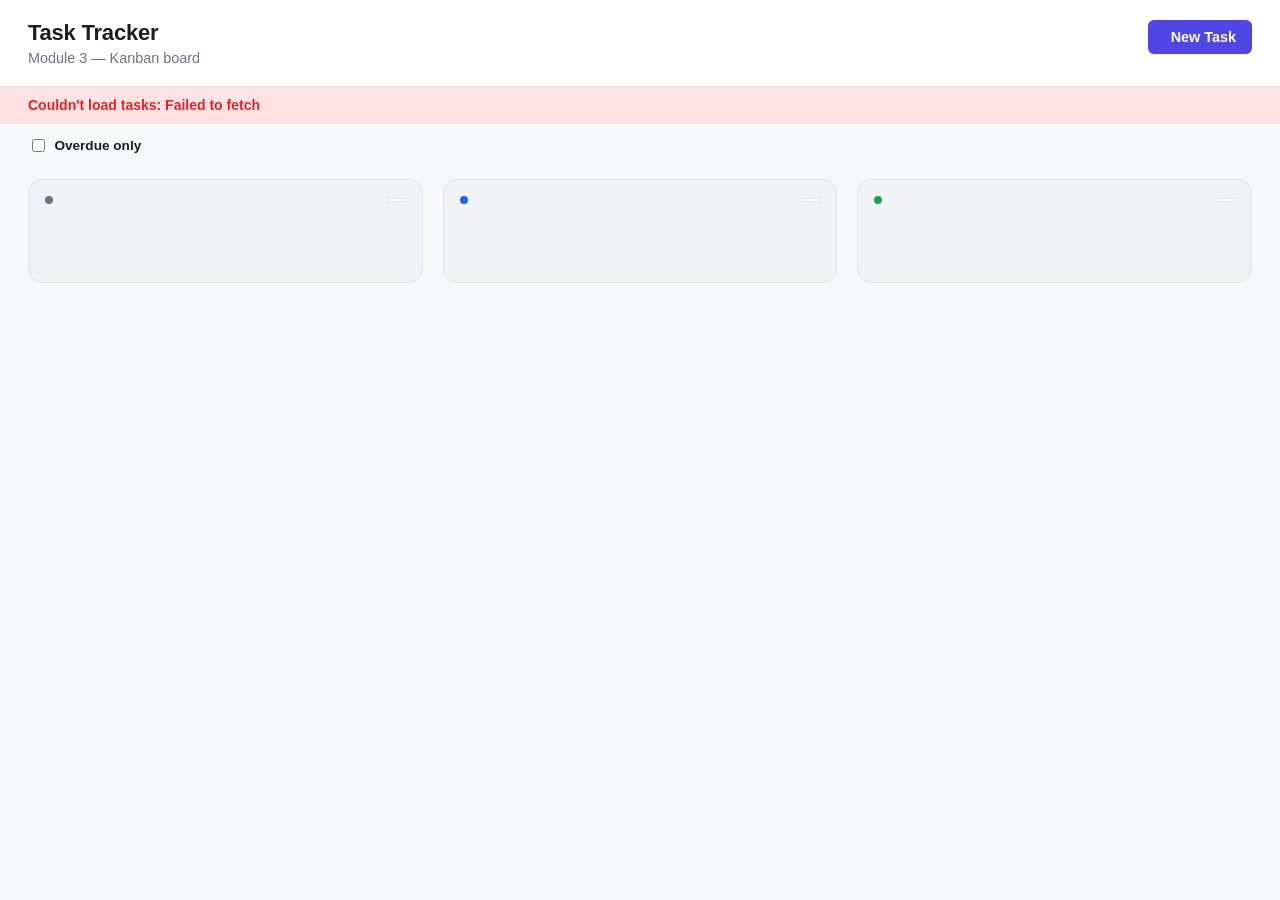
==== commit b40f6642: "Prompt 06 — Integrate Feature 1 into the frontend" ====
--- a/frontend/index.html
+++ b/frontend/index.html
@@ -340,6 +340,33 @@
       background: var(--priority-low-bg);
     }
 
+    .due-date {
+      display: inline-flex;
+      align-items: center;
+      gap: 0.3rem;
+      font-size: 0.72rem;
+      font-weight: 600;
+      color: var(--text-muted);
+      background: var(--surface-alt);
+      border: 1px solid var(--border);
+      border-radius: 999px;
+      padding: 0.15rem 0.5rem;
+      white-space: nowrap;
+    }
+
+    .due-date svg {
+      width: 12px;
+      height: 12px;
+      flex-shrink: 0;
+    }
+
+    .due-date.overdue {
+      color: var(--danger);
+      background: var(--danger-bg);
+      border-color: transparent;
+      font-weight: 700;
+    }
+
     .assignee {
       display: flex;
       align-items: center;
@@ -431,6 +458,31 @@
       section.column {
         width: 100%;
       }
+    }
+
+    /* Board controls (filter bar) */
+
+    .board-controls {
+      display: flex;
+      align-items: center;
+      gap: 0.75rem;
+      padding: 0.75rem 1.75rem 0;
+    }
+
+    .filter-toggle {
+      display: inline-flex;
+      align-items: center;
+      gap: 0.4rem;
+      font-size: 0.85rem;
+      font-weight: 600;
+      color: var(--text);
+      cursor: pointer;
+      user-select: none;
+    }
+
+    .filter-toggle input {
+      accent-color: var(--accent);
+      cursor: pointer;
     }
 
     /* Modal */
@@ -587,6 +639,11 @@
       </div>
 
       <div class="field">
+        <label for="task-due-date">Due date</label>
+        <input type="date" id="task-due-date" name="due_date" />
+      </div>
+
+      <div class="field">
         <label for="task-assignee">Assignee</label>
         <input type="text" id="task-assignee" name="assignee" />
       </div>
@@ -598,6 +655,13 @@
     </form>
   </dialog>
 
+  <div class="board-controls">
+    <label class="filter-toggle">
+      <input type="checkbox" id="overdue-filter" />
+      Overdue only
+    </label>
+  </div>
+
   <main class="board" aria-label="Task board">
     <section class="column" data-status="ToDo" aria-labelledby="column-todo-heading">
       <h2 id="column-todo-heading"><span class="status-dot" aria-hidden="true"></span><span class="column-label" data-label-for="ToDo"></span> <span class="column-count" data-count-for="ToDo"></span></h2>
@@ -624,6 +688,20 @@
     const ICON_EDIT = '<svg viewBox="0 0 24 24" fill="none" stroke="currentColor" stroke-width="2" stroke-linecap="round" stroke-linejoin="round" aria-hidden="true"><path d="M12 20h9"></path><path d="M16.5 3.5a2.121 2.121 0 0 1 3 3L7 19l-4 1 1-4Z"></path></svg>';
     const ICON_DELETE = '<svg viewBox="0 0 24 24" fill="none" stroke="currentColor" stroke-width="2" stroke-linecap="round" stroke-linejoin="round" aria-hidden="true"><path d="M3 6h18"></path><path d="M8 6V4a2 2 0 0 1 2-2h4a2 2 0 0 1 2 2v2"></path><path d="M19 6l-1 14a2 2 0 0 1-2 2H8a2 2 0 0 1-2-2L5 6"></path><path d="M10 11v6"></path><path d="M14 11v6"></path></svg>';
     const ICON_EMPTY = '<svg viewBox="0 0 24 24" fill="none" stroke="currentColor" stroke-width="1.5" stroke-linecap="round" stroke-linejoin="round" aria-hidden="true"><rect x="3" y="8" width="18" height="12" rx="2"></rect><path d="M3 12h5l1.5 2h5L16 12h5"></path></svg>';
+    const ICON_CALENDAR = '<svg viewBox="0 0 24 24" fill="none" stroke="currentColor" stroke-width="2" stroke-linecap="round" stroke-linejoin="round" aria-hidden="true"><rect x="3" y="4" width="18" height="18" rx="2"></rect><path d="M16 2v4"></path><path d="M8 2v4"></path><path d="M3 10h18"></path></svg>';
+
+    const MONTHS = ["Jan", "Feb", "Mar", "Apr", "May", "Jun", "Jul", "Aug", "Sep", "Oct", "Nov", "Dec"];
+
+    function formatDueDate(iso) {
+      // iso is "YYYY-MM-DD". Parse the parts directly to avoid the day-shift
+      // that new Date("YYYY-MM-DD") (parsed as UTC) can cause in some zones.
+      const parts = iso.split("-");
+      const year = Number(parts[0]);
+      const month = Number(parts[1]);
+      const day = Number(parts[2]);
+      if (!year || !month || !day) return iso;
+      return `${MONTHS[month - 1]} ${day}, ${year}`;
+    }
 
     const AVATAR_COLORS = ["#ef4444", "#f97316", "#eab308", "#22c55e", "#06b6d4", "#3b82f6", "#8b5cf6", "#ec4899"];
 
@@ -645,6 +723,7 @@
     }
 
     const banner = document.getElementById("board-banner");
+    const overdueFilter = document.getElementById("overdue-filter");
 
     function setBannerState(state, message) {
       banner.dataset.state = state;
@@ -660,8 +739,17 @@
       }
     }
 
+    function buildTaskQuery() {
+      const params = new URLSearchParams();
+      if (overdueFilter.checked) {
+        params.set("overdue", "true");
+      }
+      const query = params.toString();
+      return query ? `?${query}` : "";
+    }
+
     async function fetchTasks() {
-      const response = await fetch(`${API_BASE}/tasks`);
+      const response = await fetch(`${API_BASE}/tasks${buildTaskQuery()}`);
       if (!response.ok) {
         throw new Error(`Request failed with status ${response.status}`);
       }
@@ -704,6 +792,21 @@
       priority.className = `priority-badge priority-${task.priority}`;
       priority.textContent = task.priority;
       footer.appendChild(priority);
+
+      if (task.due_date) {
+        const due = document.createElement("span");
+        due.className = task.overdue ? "due-date overdue" : "due-date";
+        due.innerHTML = ICON_CALENDAR;
+        const dueText = document.createElement("span");
+        dueText.textContent = formatDueDate(task.due_date);
+        due.appendChild(dueText);
+        if (task.overdue) {
+          // Not color-only: expose overdue to hover and assistive tech.
+          due.title = "Overdue";
+          due.setAttribute("aria-label", `Due ${formatDueDate(task.due_date)}, overdue`);
+        }
+        footer.appendChild(due);
+      }
 
       const assigneeWrap = document.createElement("span");
       assigneeWrap.className = "assignee";
@@ -916,6 +1019,7 @@
     const statusSelect = document.getElementById("task-status");
     const prioritySelect = document.getElementById("task-priority");
     const assigneeInput = document.getElementById("task-assignee");
+    const dueDateInput = document.getElementById("task-due-date");
 
     let editingTaskId = null;
     let editingOriginalStatus = null;
@@ -945,6 +1049,7 @@
       statusSelect.value = task.status;
       prioritySelect.value = task.priority;
       assigneeInput.value = task.assignee || "";
+      dueDateInput.value = task.due_date || "";
       modal.showModal();
     }
 
@@ -981,6 +1086,9 @@
         description: descriptionInput.value,
         priority: prioritySelect.value,
         assignee: trimmedAssignee === "" ? null : trimmedAssignee,
+        // Empty date input -> null (the backend's "no due date" representation).
+        // A filled input is already "YYYY-MM-DD", exactly what the API expects.
+        due_date: dueDateInput.value === "" ? null : dueDateInput.value,
       };
 
       const isEdit = editingTaskId !== null;
@@ -1028,6 +1136,10 @@
       }
     });
 
+    // Re-fetch from the server whenever the overdue filter toggles: the board
+    // renders server truth, it does not filter client-side (backend-owned).
+    overdueFilter.addEventListener("change", loadBoard);
+
     attachColumnDropHandlers();
     loadBoard();
   </script>
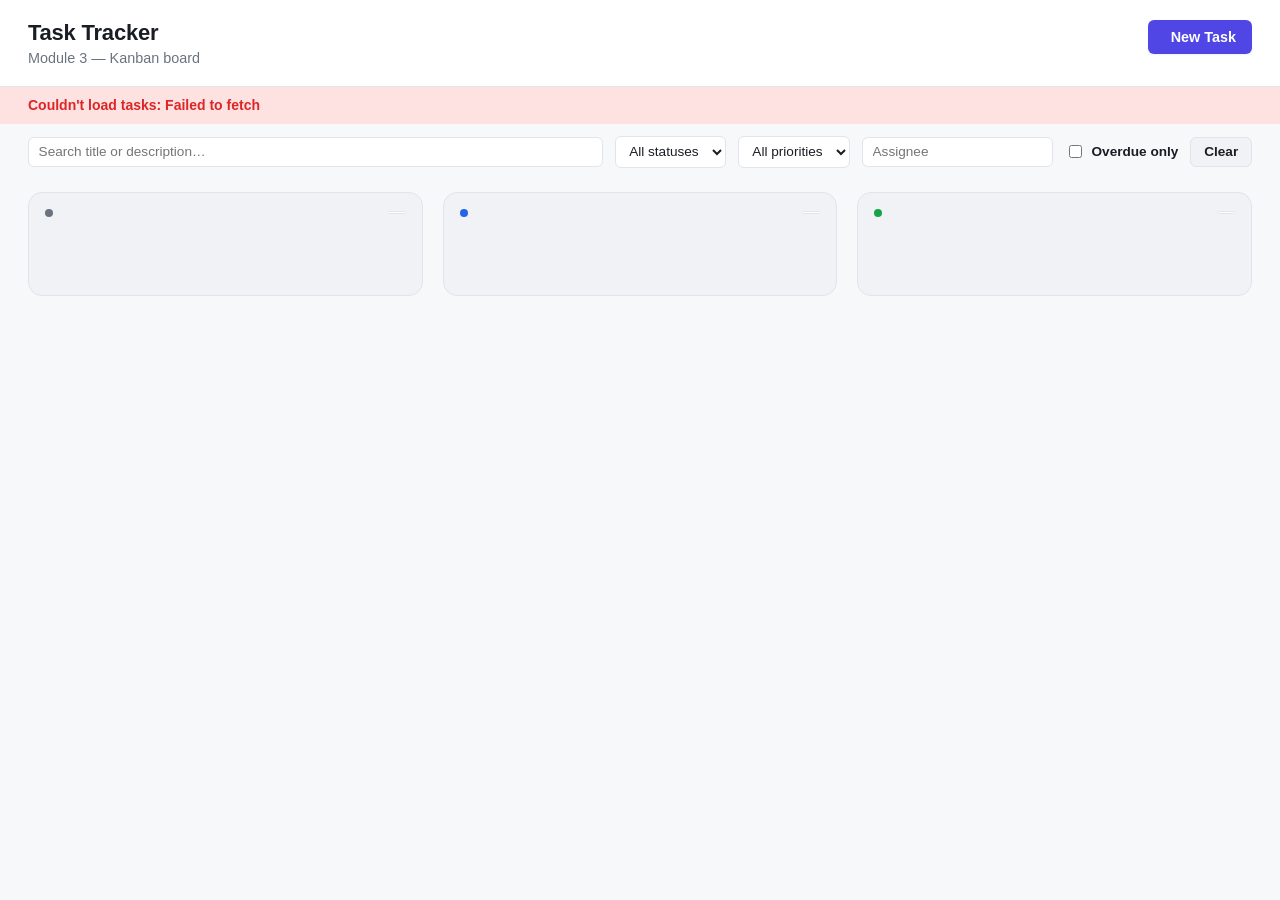
==== commit 4e5abad4: "Handoff — Prompt 12: Feature 2 frontend filter bar" ====
--- a/frontend/index.html
+++ b/frontend/index.html
@@ -465,6 +465,7 @@
     .board-controls {
       display: flex;
       align-items: center;
+      flex-wrap: wrap;
       gap: 0.75rem;
       padding: 0.75rem 1.75rem 0;
     }
@@ -483,6 +484,32 @@
     .filter-toggle input {
       accent-color: var(--accent);
       cursor: pointer;
+    }
+
+    .filter-input {
+      font: inherit;
+      font-size: 0.85rem;
+      color: var(--text);
+      background: var(--surface);
+      border: 1px solid var(--border);
+      border-radius: var(--radius-sm);
+      padding: 0.4rem 0.6rem;
+    }
+
+    #filter-search {
+      flex: 1 1 12rem;
+      min-width: 8rem;
+    }
+
+    .filter-input:focus {
+      outline: none;
+      border-color: var(--accent);
+      box-shadow: 0 0 0 3px var(--accent-ring);
+    }
+
+    .board-controls .btn-secondary {
+      padding: 0.4rem 0.8rem;
+      font-size: 0.85rem;
     }
 
     /* Modal */
@@ -655,11 +682,26 @@
     </form>
   </dialog>
 
-  <div class="board-controls">
+  <div class="board-controls" role="search">
+    <input type="search" id="filter-search" class="filter-input" placeholder="Search title or description…" aria-label="Search tasks" />
+    <select id="filter-status" class="filter-input" aria-label="Filter by status">
+      <option value="">All statuses</option>
+      <option value="ToDo">To Do</option>
+      <option value="InProgress">In Progress</option>
+      <option value="Done">Done</option>
+    </select>
+    <select id="filter-priority" class="filter-input" aria-label="Filter by priority">
+      <option value="">All priorities</option>
+      <option value="Low">Low</option>
+      <option value="Medium">Medium</option>
+      <option value="High">High</option>
+    </select>
+    <input type="text" id="filter-assignee" class="filter-input" placeholder="Assignee" aria-label="Filter by assignee" />
     <label class="filter-toggle">
       <input type="checkbox" id="overdue-filter" />
       Overdue only
     </label>
+    <button type="button" id="filter-clear" class="btn-secondary">Clear</button>
   </div>
 
   <main class="board" aria-label="Task board">
@@ -724,6 +766,11 @@
 
     const banner = document.getElementById("board-banner");
     const overdueFilter = document.getElementById("overdue-filter");
+    const filterSearch = document.getElementById("filter-search");
+    const filterStatus = document.getElementById("filter-status");
+    const filterPriority = document.getElementById("filter-priority");
+    const filterAssignee = document.getElementById("filter-assignee");
+    const filterClear = document.getElementById("filter-clear");
 
     function setBannerState(state, message) {
       banner.dataset.state = state;
@@ -740,10 +787,17 @@
     }
 
     function buildTaskQuery() {
+      // URLSearchParams encodes values (spaces, &, %, unicode). Blank text and
+      // the "All …" (value="") select options are OMITTED, not sent: an empty
+      // enum like ?status= would be rejected by the backend as invalid.
       const params = new URLSearchParams();
-      if (overdueFilter.checked) {
-        params.set("overdue", "true");
-      }
+      const search = filterSearch.value.trim();
+      if (search) params.set("search", search);
+      if (filterStatus.value) params.set("status", filterStatus.value);
+      if (filterPriority.value) params.set("priority", filterPriority.value);
+      const assignee = filterAssignee.value.trim();
+      if (assignee) params.set("assignee", assignee);
+      if (overdueFilter.checked) params.set("overdue", "true"); // never send overdue=false
       const query = params.toString();
       return query ? `?${query}` : "";
     }
@@ -906,14 +960,23 @@
       renderBoard(tasks);
     }
 
+    // Monotonic id so a slow earlier response from rapid filter changes can't
+    // overwrite a newer one (stale-response guard). Simpler than AbortController
+    // and it never renders an aborted request as a fake error.
+    let loadSeq = 0;
     async function loadBoard() {
+      const seq = ++loadSeq;
       setBannerState("loading", "Loading tasks…");
+      let tasks;
       try {
-        await refreshBoard();
-        setBannerState("ready", "");
+        tasks = await fetchTasks();
       } catch (error) {
-        setBannerState("error", `Couldn't load tasks: ${error.message}`);
-      }
+        if (seq === loadSeq) setBannerState("error", `Couldn't load tasks: ${error.message}`);
+        return;
+      }
+      if (seq !== loadSeq) return; // a newer load started; drop this stale result
+      renderBoard(tasks);
+      setBannerState("ready", "");
     }
 
     const inFlightUpdates = new Set();
@@ -1136,9 +1199,30 @@
       }
     });
 
-    // Re-fetch from the server whenever the overdue filter toggles: the board
-    // renders server truth, it does not filter client-side (backend-owned).
+    // All filtering is server-side (the board renders server truth; there is no
+    // client-side filtering). Selects/checkbox reload immediately; the free-text
+    // inputs are debounced so typing doesn't fire a request per keystroke — no
+    // library, just a shared timer.
+    let filterDebounce = null;
+    function scheduleFilterReload() {
+      clearTimeout(filterDebounce);
+      filterDebounce = setTimeout(loadBoard, 250);
+    }
+    filterSearch.addEventListener("input", scheduleFilterReload);
+    filterAssignee.addEventListener("input", scheduleFilterReload);
+    filterStatus.addEventListener("change", loadBoard);
+    filterPriority.addEventListener("change", loadBoard);
     overdueFilter.addEventListener("change", loadBoard);
+
+    filterClear.addEventListener("click", () => {
+      clearTimeout(filterDebounce); // drop any queued keystroke reload
+      filterSearch.value = "";
+      filterStatus.value = "";
+      filterPriority.value = "";
+      filterAssignee.value = "";
+      overdueFilter.checked = false;
+      loadBoard(); // set controls directly (no synthetic events) -> one unfiltered fetch
+    });
 
     attachColumnDropHandlers();
     loadBoard();
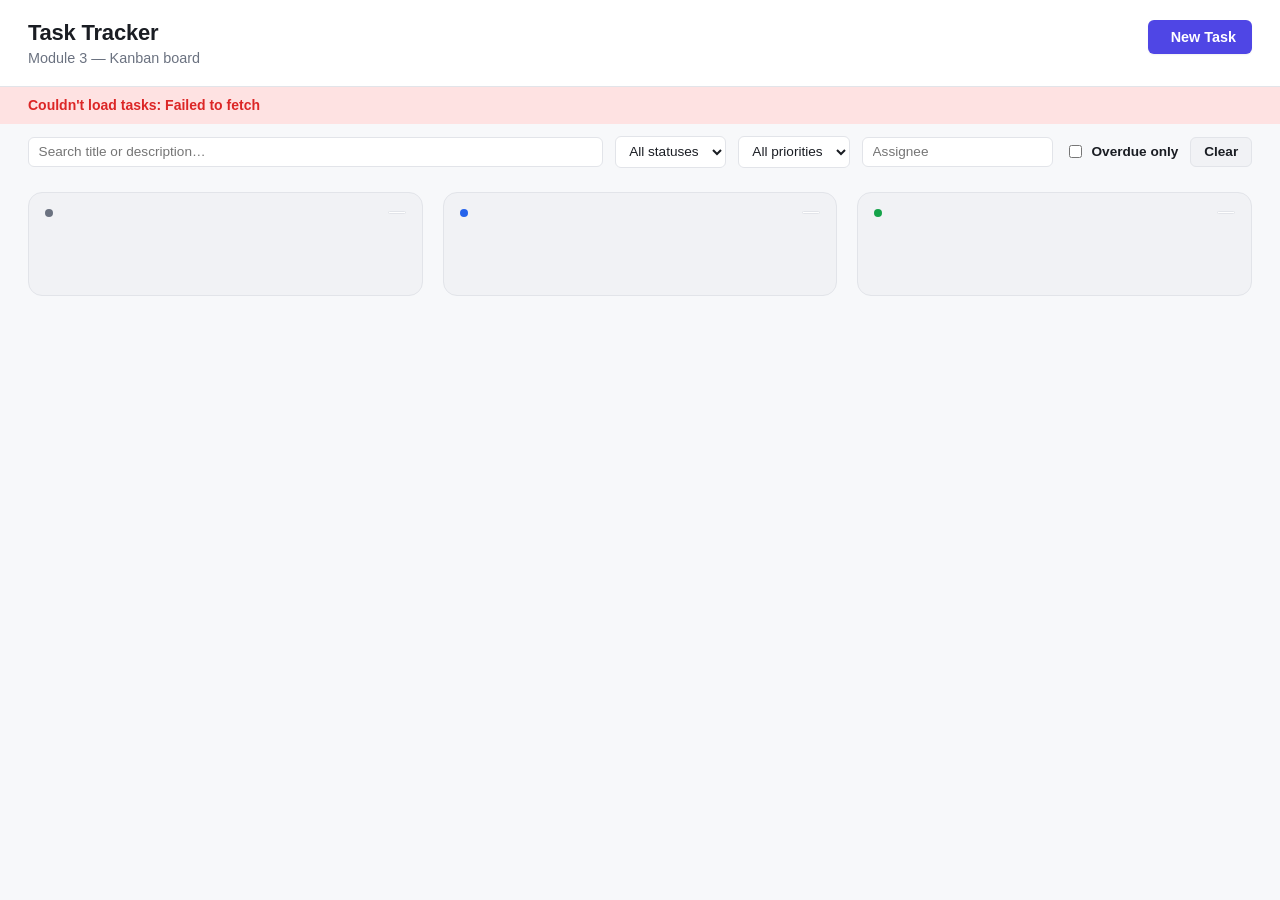
==== commit bdf6f368: "refactor: extract setIf helper in buildTaskQuery (behavior-preserving) After-refactor behavior contr" ====
--- a/frontend/index.html
+++ b/frontend/index.html
@@ -791,12 +791,14 @@
       // the "All …" (value="") select options are OMITTED, not sent: an empty
       // enum like ?status= would be rejected by the backend as invalid.
       const params = new URLSearchParams();
-      const search = filterSearch.value.trim();
-      if (search) params.set("search", search);
-      if (filterStatus.value) params.set("status", filterStatus.value);
-      if (filterPriority.value) params.set("priority", filterPriority.value);
-      const assignee = filterAssignee.value.trim();
-      if (assignee) params.set("assignee", assignee);
+      const setIf = (name, value) => {
+        const v = (value ?? "").trim();
+        if (v) params.set(name, v);
+      };
+      setIf("search", filterSearch.value);
+      setIf("status", filterStatus.value);
+      setIf("priority", filterPriority.value);
+      setIf("assignee", filterAssignee.value);
       if (overdueFilter.checked) params.set("overdue", "true"); // never send overdue=false
       const query = params.toString();
       return query ? `?${query}` : "";
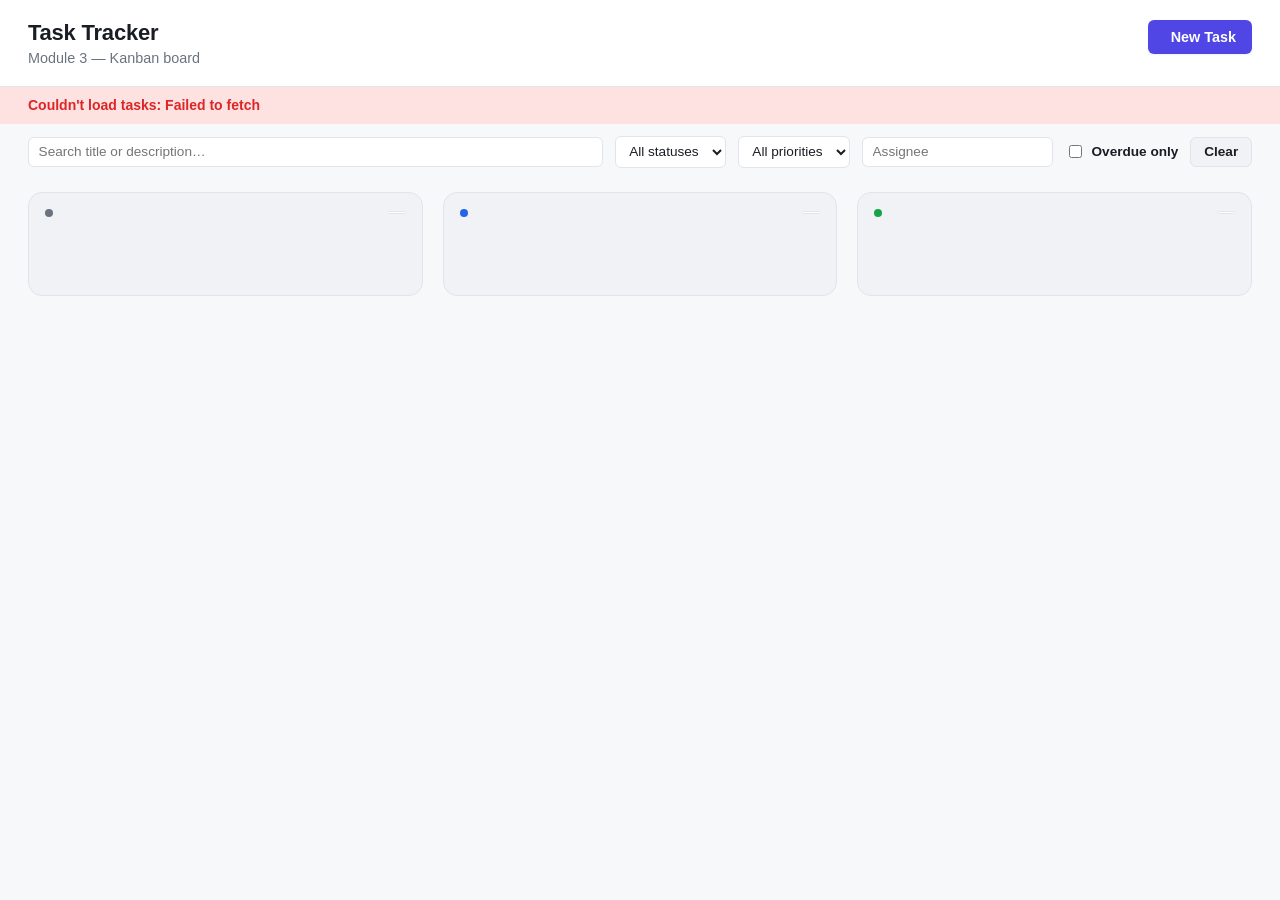
==== commit 37830331: "fix: surface FastAPI 422 field errors in the frontend (S4) Add errorDetail() to normalize FastAPI's " ====
--- a/frontend/index.html
+++ b/frontend/index.html
@@ -764,6 +764,25 @@
       return AVATAR_COLORS[Math.abs(hash) % AVATAR_COLORS.length];
     }
 
+    // FastAPI returns business errors (404, invalid transition) with a string
+    // `detail`, but request-validation errors (422) with `detail` as an ARRAY
+    // of {loc, msg} objects. Normalize both into a readable message instead of
+    // silently falling back to a generic "Request failed…" (finding S4).
+    function errorDetail(body, status) {
+      const detail = body && body.detail;
+      if (typeof detail === "string") return detail;
+      if (Array.isArray(detail)) {
+        const parts = detail
+          .map((item) => {
+            const field = Array.isArray(item.loc) ? item.loc[item.loc.length - 1] : null;
+            return field && field !== "body" ? `${field}: ${item.msg}` : item.msg;
+          })
+          .filter(Boolean);
+        if (parts.length) return parts.join("; ");
+      }
+      return `Request failed with status ${status}`;
+    }
+
     const banner = document.getElementById("board-banner");
     const overdueFilter = document.getElementById("overdue-filter");
     const filterSearch = document.getElementById("filter-search");
@@ -997,7 +1016,7 @@
         });
         if (!response.ok) {
           const body = await response.json().catch(() => ({}));
-          dragError = typeof body.detail === "string" ? body.detail : `Request failed with status ${response.status}`;
+          dragError = errorDetail(body, response.status);
         }
       } catch (error) {
         dragError = error.message;
@@ -1022,7 +1041,7 @@
         const response = await fetch(`${API_BASE}/tasks/${taskId}`, { method: "DELETE" });
         if (!response.ok) {
           const body = await response.json().catch(() => ({}));
-          deleteError = typeof body.detail === "string" ? body.detail : `Request failed with status ${response.status}`;
+          deleteError = errorDetail(body, response.status);
         }
       } catch (error) {
         deleteError = error.message;
@@ -1186,8 +1205,7 @@
 
       if (!response.ok) {
         const body = await response.json().catch(() => ({}));
-        modalError.textContent =
-          typeof body.detail === "string" ? body.detail : `Request failed with status ${response.status}`;
+        modalError.textContent = errorDetail(body, response.status);
         return; // keep modal open, values intact, per the 422 contract
       }
 
